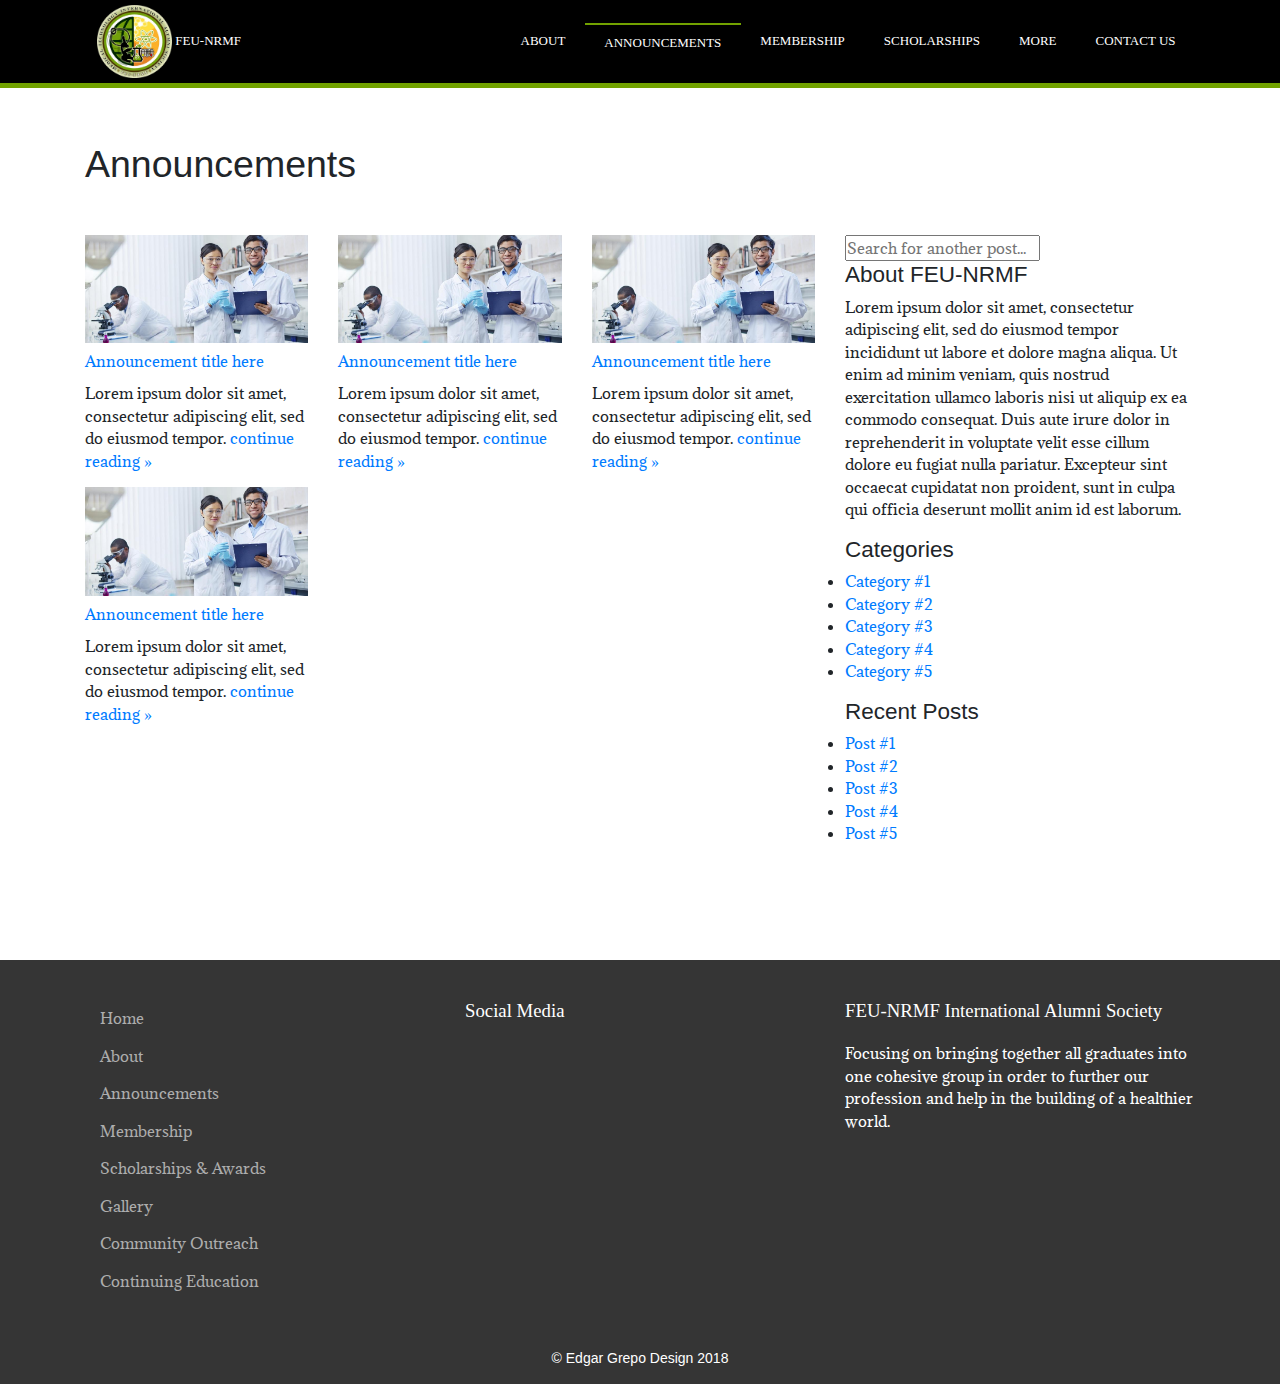
==== announcements.html @ c1524923 "worked on announcement page, adding blog" ====
<!DOCTYPE html>
<html lang="en">
<head>
    <meta http-equiv="Content-Type" content="text/html" charset="UTF-8">
    <meta charset="UTF-8">
    <meta name="viewport" content="width=device-width, initial-scale=1.0">
    <meta name="description" content="">
    <meta name="author" content="">

    <meta http-equiv="X-UA-Compatible" content="ie=edge">
    <title>FEU-NRMF International Alumni Society</title>
    <link rel="icon" href="assets/img/feu-international-logo.png">
    <link rel="stylesheet" href="assets/css/fontawesome/css/fontawesome.css">
    <link rel="stylesheet" href="assets/css/bootstrap.css">
    <link rel="stylesheet" href="https://use.fontawesome.com/releases/v5.1.0/css/all.css" integrity="sha384-lKuwvrZot6UHsBSfcMvOkWwlCMgc0TaWr+30HWe3a4ltaBwTZhyTEggF5tJv8tbt" crossorigin="anonymous">
    <link rel="stylesheet" href="assets/css/custom.css">

    <link href="https://fonts.googleapis.com/css?family=Homenaje" rel="stylesheet">
    <link href="https://fonts.googleapis.com/css?family=Adamina" rel="stylesheet">
    <link href="https://fonts.googleapis.com/css?family=Archivo+Narrow" rel="stylesheet">



    <!--[if lt IE9]>
    <script src="https://oss.maxcdn.com/html5shiv/3.7.2/html5shiv.min.js"></script>
    <script src="https://oss.maxcdn.com/respond/1.4.2/respond.min.js"></script>
    <![endif]-->
</head>

<body>

    <header class="site-header">
    
        <nav class="navbar navbar-expand-lg navbar-custom fixed-top">
            <div class="container">
                    <a href="index.html" class="navbar-brand">
                        <img src="assets/img/feu-international-logo.png" alt="navbar brand logo" width="75px"> FEU-NRMF
                    </a><!-- end navbar brand -->

                    <button class="navbar-toggler" type="button" data-toggle="collapse" data-target="#myTogglerNav" aria-controls="myTogglerNav" aria-expanded="false" aria-label="Toggle Navigation">
                            <i class="fas fa-bars fa-lg"></i>
                    </button>

                    <div class="collapse navbar-collapse" id="myTogglerNav">
                        <ul class="navbar-nav ml-auto">
                            <li class="nav-item">
                                <a class="nav-link" href="index.html"><i class="fas fa-home"></i> <span class="sr-only">(current page)</span></a>
                            </li>
                            <li class="nav-item">
                                <a href="about.html" class="nav-link">About</a>
                            </li>
                            <li class="nav-item active">
                                <a href="announcements.html" class="nav-link">Announcements</a>
                            </li>
                            <li class="nav-item">
                                <a href="membership.html" class="nav-link">Membership</a>
                            </li>
                            <li class="nav-item">
                                <a href="scholarship.html" class="nav-link">Scholarships</a>
                            </li>
                            <li class="nav-item">
                                <a href="more.html" class="nav-link">More</a>
                            </li>
                            <li class="nav-item">
                                <a href="contact.html" class="nav-link">Contact Us</a>
                            </li>
                        </ul>
                    </div>

            </div><!-- end container -->
        </nav><!-- end nav -->
    </header><!-- endHeader -->

    <section class="announcements">
        <div class="container">

            <h1>Announcements</h1>

            


            <div class="row" id="primary">

                <main id="content" class="col-sm-8" role="main">
    
                    <div class="row">
                        <article class="post col-sm-4">
                            <div class="post-image">
                                <img class="img-fluid" src="assets/img/medical_lab_tech.jpg" alt="post image">
                            </div>

                            <h3><a href="post.html">Announcement title here</a></h3>

                            <div class="post-excerpt">
                                <p>Lorem ipsum dolor sit amet, consectetur adipiscing elit, sed do eiusmod tempor. <a href="post.html">continue reading &raquo;</a></p>
                            </div><!-- post-excerpt -->
                        </article><!-- post -->

                        <article class="post col-sm-4">
                            <div class="post-image">
                                <img class="img-fluid" src="assets/img/medical_lab_tech.jpg" alt="post image">
                            </div>

                            <h3><a href="post.html">Announcement title here</a></h3>

                            <div class="post-excerpt">
                                <p>Lorem ipsum dolor sit amet, consectetur adipiscing elit, sed do eiusmod tempor. <a href="post.html">continue reading &raquo;</a></p>
                            </div><!-- post-excerpt -->
                        </article><!-- post -->

                        <article class="post col-sm-4">
                            <div class="post-image">
                                <img class="img-fluid" src="assets/img/medical_lab_tech.jpg" alt="post image">
                            </div>

                            <h3><a href="post.html">Announcement title here</a></h3>

                            <div class="post-excerpt">
                                <p>Lorem ipsum dolor sit amet, consectetur adipiscing elit, sed do eiusmod tempor. <a href="post.html">continue reading &raquo;</a></p>
                            </div><!-- post-excerpt -->
                        </article><!-- post -->

                        <article class="post col-sm-4">
                            <div class="post-image">
                                <img class="img-fluid" src="assets/img/medical_lab_tech.jpg" alt="post image">
                            </div>

                            <h3><a href="post.html">Announcement title here</a></h3>

                            <div class="post-excerpt">
                                <p>Lorem ipsum dolor sit amet, consectetur adipiscing elit, sed do eiusmod tempor. <a href="post.html">continue reading &raquo;</a></p>
                            </div><!-- post-excerpt -->
                        </article><!-- post -->
                    </div><!-- row -->

                    
    
                    
    
    
                </main><!-- end content -->
    
                <!-- SIDE BAR -->
                <aside class="col-sm-4">
    
                    <!-- <div class="widget">
                        <h4>Join Our Mailing List</h4>
                        <p>Keep up-to-date with the latest news and we'll <strong>send you something special as a thank you!</strong></p>
                        <button class="btn btn-success btn-lg btn-block">Subscribe!</button>
                    </div> -->
    
                    <div class="widget">
                        <form role="form" class="search-form">
                            <label for="sidebar-search" class="sr-only">Search through posts</label>
                            <input type="text" id="sidebar-search" placeholder="Search for another post...">
                        </form>
                    </div><!-- end widget -->
    
                    <div class="widget">
                        <h4>About FEU-NRMF</h4>
                        <p>Lorem ipsum dolor sit amet, consectetur adipiscing elit, sed do eiusmod tempor incididunt ut labore et dolore magna aliqua. Ut enim ad minim veniam, quis nostrud exercitation ullamco laboris nisi ut aliquip ex ea commodo consequat. Duis aute irure dolor in reprehenderit in voluptate velit esse cillum dolore eu fugiat nulla pariatur. Excepteur sint occaecat cupidatat non proident, sunt in culpa qui officia deserunt mollit anim id est laborum.</p>
                    </div><!-- end widget -->
    
                    <div class="widget">
                        <h4>Categories</h4>
                        <ul>
                            <li><a href="#">Category #1</a></li>
                            <li><a href="#">Category #2</a></li>
                            <li><a href="#">Category #3</a></li>
                            <li><a href="#">Category #4</a></li>
                            <li><a href="#">Category #5</a></li>
                        </ul>
                    </div><!-- end widget -->
    
                    <div class="widget">
                        <h4>Recent Posts</h4>
                        <ul>
                            <li><a href="#">Post #1</a></li>
                            <li><a href="#">Post #2</a></li>
                            <li><a href="#">Post #3</a></li>
                            <li><a href="#">Post #4</a></li>
                            <li><a href="#">Post #5</a></li>
                        </ul>
                    </div><!-- end widget -->
    
    
                </aside><!-- aside bar -->
    
    
            </div><!-- end row -->
    
           
    
    
                
    
            </div><!-- end row -->

        </div><!-- container -->
    </section><!-- section -->




    <!--============================ FOOTER ============================ -->
    <footer>
        <div class="container">
            <div class="row">
                <div class="col-sm-4">
                    <nav class="nav flex-column">
                        <a class="nav-link" href="#">Home</a>
                        <a class="nav-link" href="#">About</a>
                        <a class="nav-link" href="#">Announcements</a>
                        <a class="nav-link" href="#">Membership</a>                        
                        <a class="nav-link" href="#">Scholarships & Awards</a>             
                        <a class="nav-link" href="#">Gallery</a>                                   
                        <a class="nav-link" href="#">Community Outreach</a>                        
                        <a class="nav-link" href="#">Continuing Education</a>                        
                    </nav>
                </div><!-- end col -->

                <div class="col-sm-4">
                    <div class="footer-social-media">
                        <h5>Social Media</h5>
                        <a href="https://www.facebook.com/FEU.NRMFmtias">
                            <i class="fab fa-facebook fa-4x"></i>
                        </a>
                    </div><!-- footer-social-media -->
                </div>

                <div class="col-sm-4">
                    <div class="footer-blurb">
                        <h5>FEU-NRMF International Alumni Society</h5>
                        <p>Focusing on bringing together all graduates into one cohesive group in order to further our profession and help in the building of a healthier world.</p>
                    </div>
                </div><!-- col -->
            </div><!-- row -->
        </div><!-- container -->
        
    </footer><!-- footer -->
    <section class="footer-copyright">
        <h5>&copy; Edgar Grepo Design 2018</h5>
    </section><!-- footer-copyright -->
    
    <script src="https://ajax.googleapis.com/ajax/libs/jquery/3.3.1/jquery.min.js"></script>
    <script src="assets/js/jquery-3.3.1.min.js"></script>
    <script src="https://cdnjs.cloudflare.com/ajax/libs/popper.js/1.14.3/umd/popper.min.js" integrity="sha384-ZMP7rVo3mIykV+2+9J3UJ46jBk0WLaUAdn689aCwoqbBJiSnjAK/l8WvCWPIPm49" crossorigin="anonymous"></script>
    <script src="assets/js/bootstrap.min.js"></script>
    <script src="assets/js/main.js"></script>

</body>

</html>
---- assets/css/custom.css ----
* {
    font-family: 'Adamina', sans-serif;
    margin: 0;
    padding: 0;
    font-size: 15px;
}


/********* GLOBAL *********/
h1, h2, h3, h4, h5 {
    font-family: 'Raleway', sans-serif;
}

.navbar {
    padding: 0;
    text-transform: uppercase;
}

.h-style {
    font-family: 'Archivo Narrow';
    color: #91cc02;
    font-weight: 800;
}

.btn {
    font-family: 'Raleway';
}

.btn-orn {
    background-color: orange;
    color: white;
}

.btn-orn:hover {
    color: white;
    position: relative;
    left:1px;
}

.btn-xl {
    padding: 15px 60px;
    font-size: 14px;
    font-weight: 700;
}
.active {
    border-top: 2px solid #72a200;
}

footer  {
    background:#353535;
    padding: 40px 0;
    color: white;
 }
 
 footer h5 {
     color: white;
     font-family: "Raleway";
     margin-bottom: 20px;
 }
 
 footer a {
     color: #adadad;
 }

 footer a:hover {
     color: white;
 }
 
 footer a i {
     color: white;
 }
 
 footer a i:hover {
     color:#49a1ff;
 }
 
 .footer-copyright {
     background: #353535;
     text-align: center;
     color: white;
     padding: 10px 0;
     font-family: "Raleway";
 }
 
 .footer-copyright h5 {
     font-size: 14px;
 }



/******** HOME ********/



.navbar-custom {
    background-color: black;
    
}
.navbar a {
    color: white;
    font-family: 'Raleway';
    font-size: 13px;
    margin: 0 12px;
    font-weight: 400;
}

.navbar a:hover {
    position: relative;
    left: 1px;
}

.active:hover {
    border-top: 2px solid #72a200;
    color:#72a200;
    transition: all 0.s ease;
    position: relative;
    left: 1px;
}

.navbar {
    border-bottom: 5px solid #72a200;
}

.navbar-toggler i {
    color: white;
}

nav.navbar.shrink {
    width: 100%;
    min-height: 20px;
    box-shadow: 0 1px 0 0 #dadada;

    left: 0px;
    transition: all 1s ease;

}
nav.navbar.shrink .navbar-brand  img{
  width: 50px;
  transition: all 0.5s ease;
}
nav.navbar.shrink a {
  font-size: 14px;
  padding-bottom: 10px !important;
  padding-top: 10px !important;
  transition: all 1s ease;
}
nav.navbar.shrink .navbar-toggler {
  margin: 8px 15px 8px 0;
  padding: 4px 5px;
  transition: all 1.5s ease;
}

.nav-item:hover {
    right: 2px;
}

.feature-img,
.page-feature-img {
    background-image: linear-gradient(rgba(0, 0, 0, 0.1), rgba(0, 0, 0, 0.3)), url("../img/feu-presidents.jpg");
    margin-top: 85px;
    height: 70vh;
    background-position: center;
    background-repeat: no-repeat;
    background-size: cover;
    position: relative;
}

.page-feature-img {
    background-image: linear-gradient(rgba(0, 0, 0, 0.1), rgba(0, 0, 0, 0.3)), url("../img/feu-presidents.jpg");
    width: 100%;
}

.hero-text {
    text-align: center;
    position: absolute;
    top: 50%;
    left: 50%;
    transform: translate(-50%, -50%);
    color: white;
    background-color: black;
    background-color: rgba(0, 0, 0, 0.3);
    padding: 40px 60px;
}

.hero-text h1 {
    color: white;
    opacity: 1;
    font-family: 'Raleway', sans-serif;
    font-size: 2.5em;
}

.hero-text p {
    font-size: 1.7em;
}

.quick-stats h3,
.quick-stats h4 {
    font-family: 'Raleway';
    font-weight: 800;
}

.quick-stats h3 {
    font-size: 40px;
}

.quick-stats h4 {
    text-transform: uppercase;
    font-size: 16px;
}

.quick-stats {
    text-align: center;
    color: white;
    background-color: #91cc02;
    padding: 40px 0;
}

.about-blurb p {
    text-align: center;
    font-size: 28px;
    line-height: 50px;
    padding: 80px 0;   
}

.quick-dir {
    padding: 40px 0;
    border-top: 1px solid #e5e5e5;
    border-bottom: 1px solid #e5e5e5;
    text-align: center;
}

.dir-item,
.dir-item-alt {
    border-bottom: 1px solid #e5e5e5;
    padding: 40px 0;
}


.quick-dir img {
    height: auto;
    max-height: 370px;
    width: 100%;
    padding: 0 15px;
}

.dir-item-alt + .dir-item {
    border-bottom: none;
}

.dir-content {
    line-height: 2em;
}
.dir-content h2 {
    margin-bottom: 30px;
    font-size: 32px;
}

.dir-content p {
    margin-bottom: 30px;
}

.more-todo  {
    text-align: center;
    padding: 40px 0 150px;
}

.more-todo h1 {
    font-family: 'Raleway';
    font-size: 36px;
    margin-bottom: 40px;
}

.more-option {
    padding: 0 15px;
}

.more-option a {
    text-decoration: none;
}
.more-option a:hover {
    position: relative;
    left: 2px;
    bottom:2px;
}

.more-option h3 {
    font-size: 24px;
    text-decoration: none;
    margin-bottom: 10px;
    color: orange;
}

.more-option img {
    width:100%;
    max-height: 250px;
    height: auto;
    margin-bottom: 15px;
}

.star p {
    font-size: 20px;
    line-height: 60px;
     
}

.star, .officers {
    text-align: center;
    padding: 80px 0;  
    border-bottom: 2px solid #e3e3e3;
}

.star h2 {
    margin: 80px 0 60px;
}

.star {
    border-bottom: 1px solid #e3e3e3;
}

.purpose-icons img {
    width: 150px;
}

.purpose-icons h4 {
    font-size: 18px;
    font-family: 'Raleway';
    margin: 25px 0 10px;
    text-transform: uppercase;
    color: #91cc02;
    font-weight: 700;
}

.purpose-icons p {
    font-size: 16px;
    line-height: 2em;
}


.officers h2 {
    text-align: center;
    margin-bottom: 40px;
}

.officer-profile {
    text-align: center;
}

.officer-profile img {
    margin-bottom: 20px;
}

.officer-profile h4 {
    font-family: 'Raleway';
    font-size: 16px;
    font-weight: 700;
}

.officer-profile p {
    font-style: italic;
}

/******* ANNOUNCEMENTS   ****** */
.announcements {
    margin-top: 82px;
    padding: 60px 0;
}

#primary {
    padding-top: 40px;
	padding-bottom: 40px;
}

/* iPads (portrait and landscape) ----------- */
@media only screen and (min-device-width : 768px) and (max-device-width : 1024px) {

    .feature-img {
        height: 400px;
    }


    
/* Styles */
}

/* Smartphones (portrait and landscape) ----------- */
@media only screen and (min-device-width : 320px) and (max-device-width : 480px) {

    .feature-img {
        height: 220px;
    }
    .hero-text {
        width: 80%;
    }
    .hero-text h1 {
        font-size: 1.5em;
    }

    .hero-text p {
        font-size: 1em;
    }


    .about-blurb p {
        font-size: 18px;
    }

    .dir-item img {
        margin: 15px 0;
    }

    .dir-content {
        margin-bottom: 20px;
    }

    .more-option {
        margin: 35px 0;
    }

    .footer-social-media {
        margin: 40px 0;
    }
/* Styles */
}
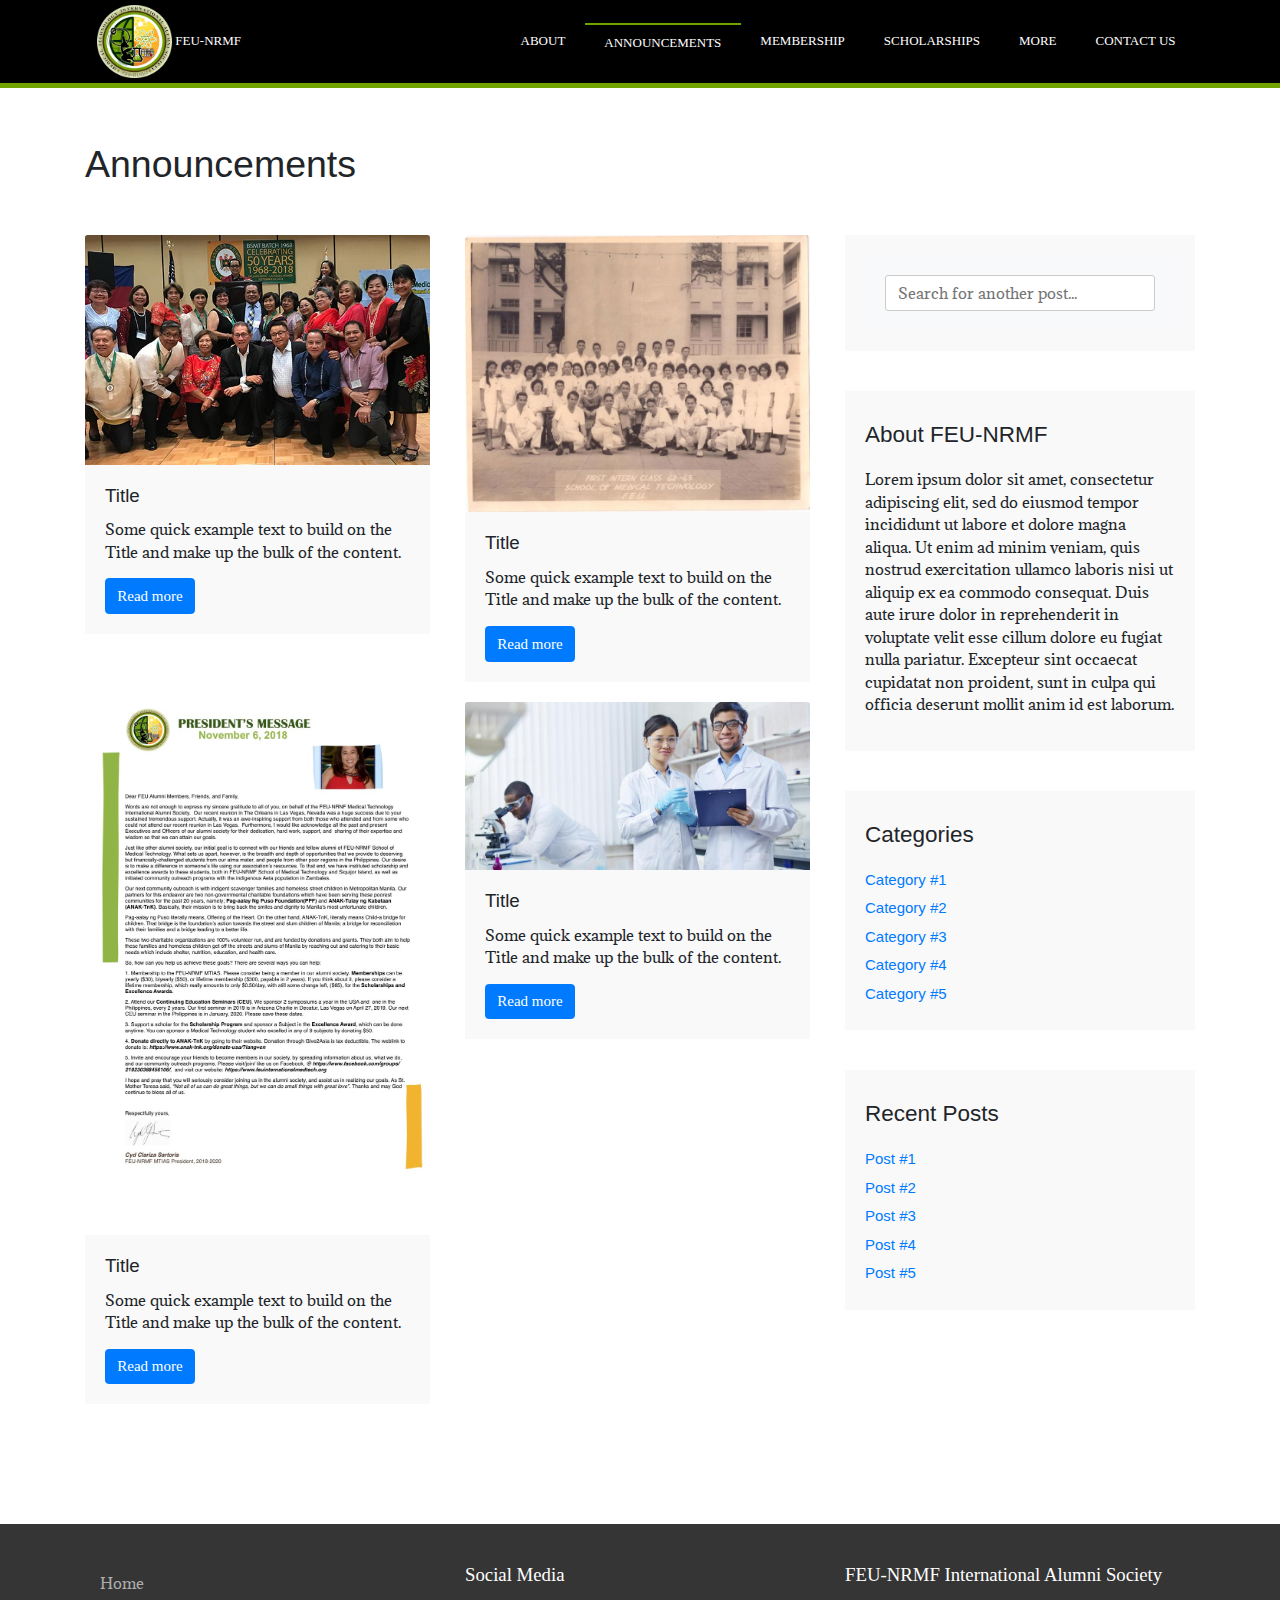
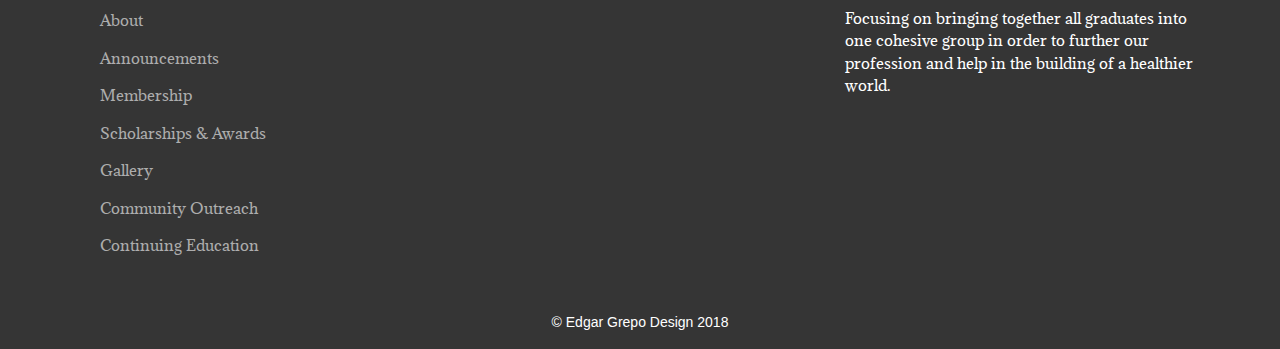
==== commit 2924b4fd: "finished scholarship, membership, announcements, blog pages" ====
--- a/announcements.html
+++ b/announcements.html
@@ -71,66 +71,83 @@
         </nav><!-- end nav -->
     </header><!-- endHeader -->
 
-    <section class="announcements">
+    <section id="announcements">
         <div class="container">
 
             <h1>Announcements</h1>
 
             
-
+            
 
             <div class="row" id="primary">
 
                 <main id="content" class="col-sm-8" role="main">
+                    
     
                     <div class="row">
-                        <article class="post col-sm-4">
-                            <div class="post-image">
-                                <img class="img-fluid" src="assets/img/medical_lab_tech.jpg" alt="post image">
-                            </div>
-
-                            <h3><a href="post.html">Announcement title here</a></h3>
-
-                            <div class="post-excerpt">
-                                <p>Lorem ipsum dolor sit amet, consectetur adipiscing elit, sed do eiusmod tempor. <a href="post.html">continue reading &raquo;</a></p>
-                            </div><!-- post-excerpt -->
-                        </article><!-- post -->
-
-                        <article class="post col-sm-4">
-                            <div class="post-image">
-                                <img class="img-fluid" src="assets/img/medical_lab_tech.jpg" alt="post image">
-                            </div>
-
-                            <h3><a href="post.html">Announcement title here</a></h3>
-
-                            <div class="post-excerpt">
-                                <p>Lorem ipsum dolor sit amet, consectetur adipiscing elit, sed do eiusmod tempor. <a href="post.html">continue reading &raquo;</a></p>
-                            </div><!-- post-excerpt -->
-                        </article><!-- post -->
-
-                        <article class="post col-sm-4">
-                            <div class="post-image">
-                                <img class="img-fluid" src="assets/img/medical_lab_tech.jpg" alt="post image">
-                            </div>
-
-                            <h3><a href="post.html">Announcement title here</a></h3>
-
-                            <div class="post-excerpt">
-                                <p>Lorem ipsum dolor sit amet, consectetur adipiscing elit, sed do eiusmod tempor. <a href="post.html">continue reading &raquo;</a></p>
-                            </div><!-- post-excerpt -->
-                        </article><!-- post -->
-
-                        <article class="post col-sm-4">
-                            <div class="post-image">
-                                <img class="img-fluid" src="assets/img/medical_lab_tech.jpg" alt="post image">
-                            </div>
-
-                            <h3><a href="post.html">Announcement title here</a></h3>
-
-                            <div class="post-excerpt">
-                                <p>Lorem ipsum dolor sit amet, consectetur adipiscing elit, sed do eiusmod tempor. <a href="post.html">continue reading &raquo;</a></p>
-                            </div><!-- post-excerpt -->
-                        </article><!-- post -->
+                        
+                        <div class="post col-sm-6">
+                            <article class="card">
+                                <a href="">
+                                    <div class="post-image">
+                                        <img class="card-img-top" src="assets/img/members.jpg" alt="Card image cap">
+                                    </div><!-- post-image -->
+                                </a>
+                                <div class="card-body post-excerpt">
+                                    <h5 class="card-title">Title</h5>
+                                    <p class="card-text">Some quick example text to build on the Title and make up the bulk of the content.</p>
+                                    <a href="post.html" class="btn btn-primary">Read more</a>
+                                </div><!-- card-body -->
+                            </article><!-- article -->
+                        </div><!-- post -->
+
+                        <div class="post col-sm-6">
+                            <article class="card">
+                                <a href="">
+                                    <div class="post-image">
+                                        <img class="card-img-top" src="assets/img/feu-interns.jpg" alt="Card image cap">
+                                    </div><!-- post-image -->
+                                </a>
+                                <div class="card-body post-excerpt">
+                                    <h5 class="card-title">Title</h5>
+                                    <p class="card-text">Some quick example text to build on the Title and make up the bulk of the content.</p>
+                                    <a href="post.html" class="btn btn-primary">Read more</a>
+                                </div><!-- card-body -->
+                            </article><!-- article -->
+                        </div><!-- post -->
+                        
+                        <div class="post col-sm-6">
+                            <article class="card">
+                                <a href="">
+                                    <div class="post-image">
+                                        <img class="card-img-top" src="assets/img/presidents-message.jpg" alt="Card image cap">
+                                    </div><!-- post-image -->
+                                </a>
+                                <div class="card-body post-excerpt">
+                                    <h5 class="card-title">Title</h5>
+                                    <p class="card-text">Some quick example text to build on the Title and make up the bulk of the content.</p>
+                                    <a href="post.html" class="btn btn-primary">Read more</a>
+                                </div><!-- card-body -->
+                            </article><!-- article -->
+                        </div><!-- post -->
+                        
+
+                        <div class="post col-sm-6">
+                            <article class="card">
+                                <a href="">
+                                    <div class="post-image">
+                                        <img class="card-img-top" src="assets/img/medical_lab_tech.jpg" alt="Card image cap">
+                                    </div><!-- post-image -->
+                                </a>
+                                <div class="card-body post-excerpt">
+                                    <h5 class="card-title">Title</h5>
+                                    <p class="card-text">Some quick example text to build on the Title and make up the bulk of the content.</p>
+                                    <a href="post.html" class="btn btn-primary">Read more</a>
+                                </div><!-- card-body -->
+                            </article><!-- article -->
+                        </div><!-- post -->
+                        
+                        
                     </div><!-- row -->
 
                     
--- a/assets/css/custom.css
+++ b/assets/css/custom.css
@@ -11,6 +11,14 @@
     font-family: 'Raleway', sans-serif;
 }
 
+.dropdown-menu {
+    background: black;
+}
+
+.dropdown-item:hover {
+    background: transparent;
+    color: white;
+}
 .navbar {
     padding: 0;
     text-transform: uppercase;
@@ -20,6 +28,11 @@
     font-family: 'Archivo Narrow';
     color: #91cc02;
     font-weight: 800;
+}
+
+
+.dwn-btn:hover {
+    color: white;
 }
 
 .btn {
@@ -86,7 +99,44 @@
      font-size: 14px;
  }
 
-
+ /******* FORMS ********/
+
+form {
+    background: #f8f9fa;
+    padding: 20px;
+    margin: 40px 0;
+}
+label {
+    display: block;
+    font-weight: bold;
+}
+
+input[type="text"],
+input[type="email"],
+input[type="url"],
+input[type="password"],
+input[type="search"],
+textarea {
+    color: #666;
+    border: 1px solid #ccc;
+    -webkit-border-radius: 3px;
+    -moz-border-radius: 3px;
+    border-radius: 3px;
+    display: block;
+    -webkit-box-sizing: border-box;
+    -moz-box-sizing: border-box;
+    box-sizing: border-box;
+    width: 100%;
+    padding: 6px 12px;
+}
+
+.form-group {
+    margin-bottom: 20px;
+}
+
+.form-check-label {
+    font-weight: normal;
+}
 
 /******** HOME ********/
 
@@ -297,23 +347,24 @@
     margin-bottom: 15px;
 }
 
-.star p {
+.content p {
     font-size: 20px;
     line-height: 60px;
      
 }
 
-.star, .officers {
+.content, .officers, .award-form,
+.excellence-awards, .scholars {
     text-align: center;
     padding: 80px 0;  
     border-bottom: 2px solid #e3e3e3;
 }
 
-.star h2 {
+.content h2 {
     margin: 80px 0 60px;
 }
 
-.star {
+.content {
     border-bottom: 1px solid #e3e3e3;
 }
 
@@ -336,7 +387,8 @@
 }
 
 
-.officers h2 {
+.officers h2,
+.award-form {
     text-align: center;
     margin-bottom: 40px;
 }
@@ -360,7 +412,11 @@
 }
 
 /******* ANNOUNCEMENTS   ****** */
-.announcements {
+.search-form {
+    margin: 0;
+}
+
+#announcements, #membership, #post-page {
     margin-top: 82px;
     padding: 60px 0;
 }
@@ -370,6 +426,201 @@
 	padding-bottom: 40px;
 }
 
+.card-img-top {
+    height: auto;
+    /* max-height: 150px;  */
+}
+
+.post {
+    margin-bottom: 20px;
+    padding-right: 20px;
+}
+
+.post header h3 {
+    color: #91cc02;
+    font-weight: 700;
+}
+.post-image {
+    max-height: auto;
+    width: 100%;
+    overflow: hidden;
+}
+
+.post-excerpt {
+    background-color: #f9f9f9;
+}
+
+.card {
+    border: none;
+}
+
+.widget {
+    position: relative;
+    /* border: solid 1px #ddd; */
+    background: #f9f9f9;
+    margin: 0 0 40px;
+    /* -webkit-border-radius: 4px;
+    -moz-border-radius: 4px;
+    border-radius: 4px; */
+}
+
+
+.widget {
+    padding: 20px;
+}
+
+.widget a {
+    color: #007bff;
+    font-family: 'Raleway', sans-serif;
+}
+
+.widget ul {
+    list-style: none;
+    margin: 0;
+    padding: 0;
+}
+
+.widget ul li {
+    margin: 0 0 5px;
+}
+
+.widget ul li:hover {
+    position: relative;
+    left: 1px;
+}
+
+/******* POSTS   *******/
+
+.post-image {
+	height: auto;
+}
+
+
+.post .post-excerpt,
+.post .post-body,
+#comments .comments-wrap {
+    padding: 20px;
+}
+
+.post-body {
+    line-height: 30px;
+}
+
+.post header h1,
+.post header h3,
+.widget h4 {
+    margin: 10px 0 20px;
+    
+}
+
+.post header h1 {
+    font-size: 34px;
+    font-weight: 700;
+    margin: 10px 0 25px;
+}
+
+
+.post-details {
+    font-size: 12px;
+    width: 100%;
+    border-bottom: solid 1px #ddd;
+    border-top: solid 1px #ddd;
+    padding: 20px 0;
+    margin: 20px 0 35px;
+}
+
+.post-details i.fas {
+    padding-left: 10px;
+}
+
+.post-details i.fas:first-child {
+    padding: 0;
+}
+
+
+/******* MEMBERSHIP   ****** */
+#membership {
+    line-height: 2em;
+}
+
+#membership h4 {
+    margin: 30px 0px 15px;
+}
+
+.member-details {
+    margin-bottom: 20px;
+}
+
+.member-details li {
+    margin-bottom: 20px;
+}
+
+
+/******* MEMBERSHIP   ****** */
+
+.document-icons img {
+    width: 150px;
+}
+
+.document-icons h4 {
+    font-size: 18px;
+    font-family: 'Raleway';
+    margin: 25px 0 10px;
+    text-transform: uppercase;
+    color: black;
+    font-weight: 700;
+    margin-bottom: 20px;
+}
+
+.document-icons a {
+    font-family: 'Raleway';
+    text-decoration: none;
+    padding: 10px 20px;
+    /* background: orange; */
+    color: white;
+    border-radius: 5px;
+}
+.award-form {
+    text-align: left;
+}
+
+.award-form h2 {
+    margin-bottom: 20px;
+    text-align: center;
+}
+.award-form p {
+    font-size: 20px;
+    margin-bottom: 20px;
+    text-align: center;
+}
+
+.scholars h1 {
+    text-align: center;
+    margin: 20px 0 40px;
+}
+
+.scholar {
+    text-align: center;
+    vertical-align: top;
+    margin-bottom: 60px;
+}
+
+.scholar img {
+    margin-bottom: 20px;
+    max-width: 200px;
+}
+
+.scholar h4 {
+    font-family: 'Raleway';
+    font-size: 16px;
+    font-weight: 700;
+}
+
+.scholar p {
+    font-style: italic;
+    margin: 5px 0;
+}
+
 /* iPads (portrait and landscape) ----------- */
 @media only screen and (min-device-width : 768px) and (max-device-width : 1024px) {
 
